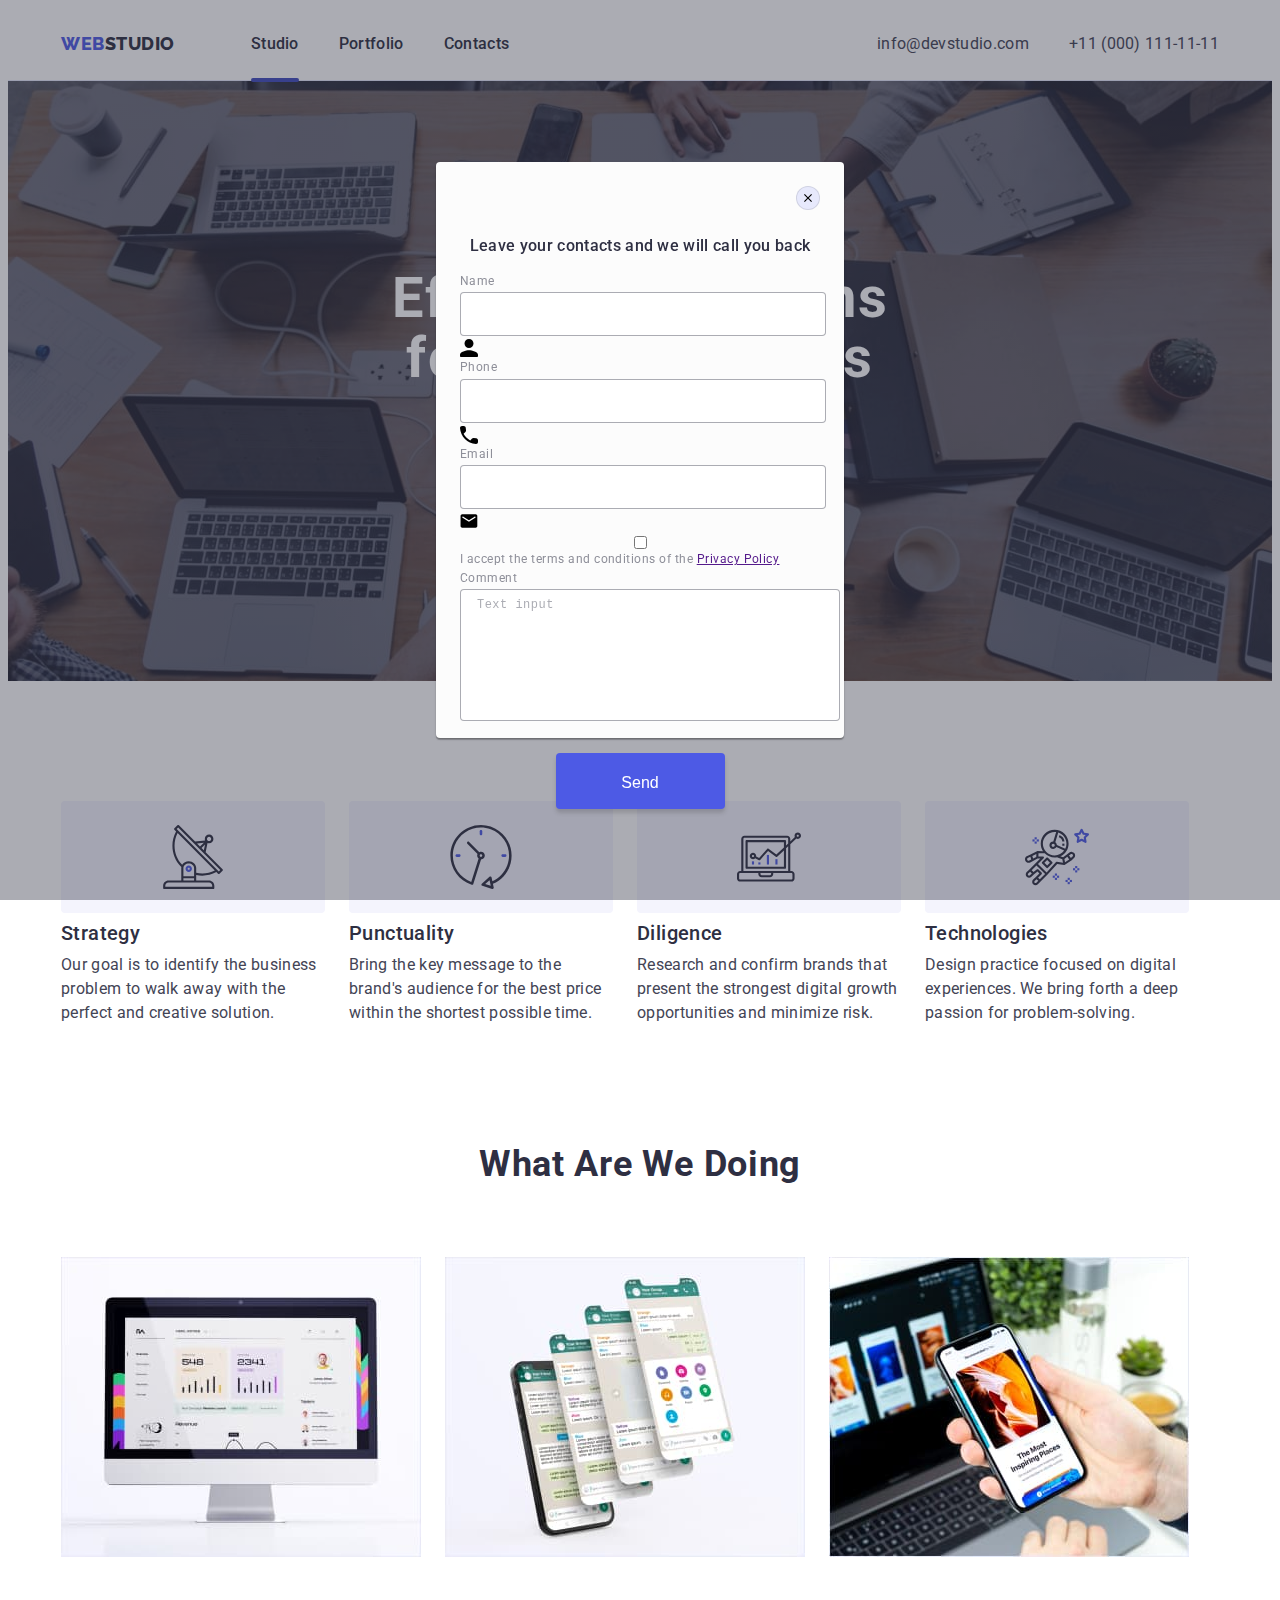
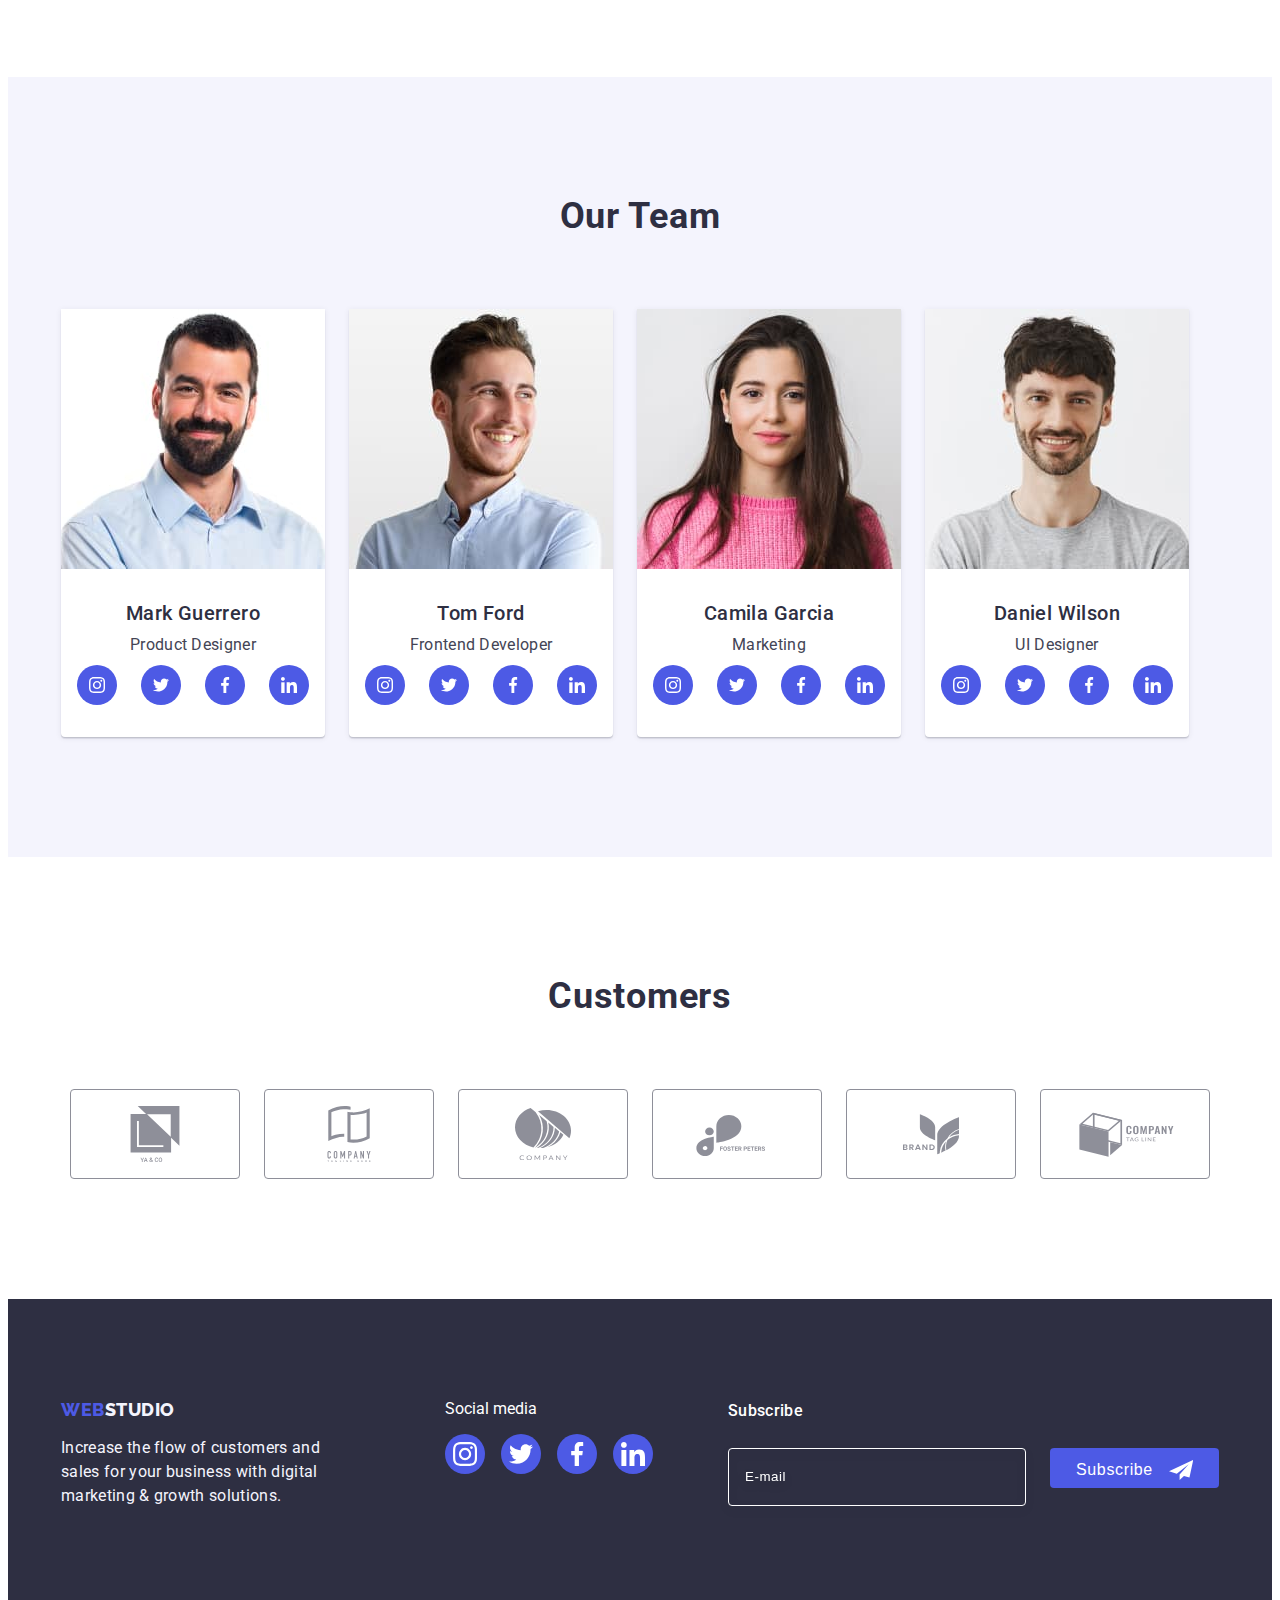
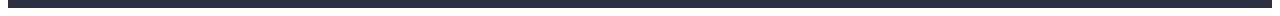
==== index.html @ 8c1f1df4 "homework" ====
<!DOCTYPE html>
<html lang="en">
<head>
    <meta charset="UTF-8">
    <meta http-equiv="X-UA-Compatible" content="IE=edge">
    <meta name="viewport" content="width=device-width, initial-scale=1.0">
    <title>WebStudio</title>
    <link rel="preconnect" href="https://fonts.googleapis.com">
<link rel="preconnect" href="https://fonts.gstatic.com" crossorigin>
<link href="https://fonts.googleapis.com/css2?family=Raleway:wght@800&family=Roboto:wght@400;500;700;900&display=swap" rel="stylesheet">
<link rel="stylesheet" href="https://cdnjs.cloudflare.com/ajax/libs/modern-normalize/1.1.0/modern-normalize.min.css" integrity="sha512-wpPYUAdjBVSE4KJnH1VR1HeZfpl1ub8YT/NKx4PuQ5NmX2tKuGu6U/JRp5y+Y8XG2tV+wKQpNHVUX03MfMFn9Q==" crossorigin="anonymous" referrerpolicy="no-referrer" />
    <link rel="stylesheet" href="./css/styles.css">
</head>
<body>
    <header class="header"><div class="container header-container">
       <nav class="header-nav">  <a class="link logo" href="./index.html"> Web<span class="header-logo" >Studio</span></a>
        <ul class="list header-list">
            <li> <a class="link nav-list current" href="./index.html">Studio</a> </li>
            <li>  <a class="link nav-list" href="./portfolio.html">Portfolio</a> </li>
            <li>  <a class="link nav-list" href="">Contacts</a> </li>
        </ul></nav>
      <address class="adress"> <ul class="list adress-list"><li>
        <a class=" mail link" href="mailto:info@devstudio.com">info@devstudio.com</a></li>
       <li><a class=" mail link" href="tel:+110001111111">+11 (000) 111-11-11</a></li></ul></address> </div>
    </header>
    <main>
        <section class="section-hero"><div class="container">
            <h1 class="title">Effective Solutions
for Your Business</h1>
<button class="hero-button" type="button" data-modal-open>Order Service</button> 
</div>  </section>
        <section class="section section-two"><div class="
            container">
            <h2 hidden class="hidden-title">section2</h2>
<ul class="list list-section-two">
    <li ><a class="advantages-icons"><svg class="advantages-icon"><use href="./images/icons.svg#icon-antenna"></use></svg></a><h3 class="subtitle">Strategy</h3>
    <p class="text">Our goal is to identify the business
problem to walk away with the perfect and creative solution. </p></li>
    <li><a class="advantages-icons"><svg class="advantages-icon"><use href="./images/icons.svg#icon-clock"></use></svg></a><h3 class="subtitle">Punctuality</h3>
    
    <p class="text ">Bring the key message to the brand's audience for the best price within the shortest possible time.</p></li>
    <li><a class="advantages-icons"><svg class="advantages-icon"><use href="./images/icons.svg#icon-diagram"></use></svg></a><h3 class="subtitle">Diligence</h3>
    <p class="text ">Research and confirm brands that present the strongest digital growth opportunities and minimize risk.</p></li>
    <li><a class="advantages-icons"><svg class="advantages-icon"><use href="./images/icons.svg#icon-astronaut"></use></svg></a><h3 class="subtitle">Technologies</h3>
    <p class="text">Design practice focused on digital experiences. We bring forth a deep passion for problem-solving.</p></li>
</ul>
</div> </section>
        <section class="section"><div class="container">
            <h2 class="caption">
            What are we doing
        </h2>
        <ul class="list list-section-three">
            <li class="item-section-three"><img src="./images/comp.jpg" alt="computer" width="360"></li>
            <li class="item-section-three"><img src="./images/phone.jpg" alt="phone" width="360"></li>
            <li class="item-section-three"><img src="./images/phonecomp.jpg" alt="computer and phone " width="360"> </li>
        </ul></div>
    </section>
        <section class=" section section-our-team"><div class="container">
            <h2 class="caption">Our Team</h2>
            <ul class="list list-our-team "><li class="item item-our-team"> <img src="./images/mark.jpg" alt="Mark Guerrero" width="264"><div class="subtitle-our-team"><h3 class="headline">Mark Guerrero</h3><p class="desc">Product Designer</p>
                <ul class="list social-list"><li class=" social-item social-list-list"><a href="" class="social-link link-our-team"><svg width="16px" height="16px" class="social-icon"><use href="./images/icons.svg#icon-instagram"></use></svg></a></li>
                    <li class=" social-item social-list-list"><a href="" class="social-link link-our-team"><svg width="16px" height="16px" class="social-icon"><use href="./images/icons.svg#icon-Group"></use></svg></a></li>
                    <li class=" social-item social-list-list "><a href="" class="social-link link-our-team"><svg width="16px" height="16px" class="social-icon"><use href="./images/icons.svg#icon-facebook"></use></svg></a></li>
                    <li class=" social-item "><a href="" class="social-link link-our-team"><svg width="16px" height="16px" class="social-icon"><use href="./images/icons.svg#icon-linkedin"></use></svg></a></li>
                </ul></div></li>
            <li class="item item item-our-team"><img src="./images/tom.jpg" alt="Tom Ford" width="264"><div class="subtitle-our-team"><h3 class="headline">Tom Ford</h3><p class="desc">Frontend Developer</p>
                
                <ul class="list social-list"><li class=" social-item social-list-list "><a href="" class="social-link link-our-team"><svg width="16px" height="16px" class="social-icon"><use href="./images/icons.svg#icon-instagram"></use></svg></a></li>
                    <li class=" social-item social-list-list "><a href="" class="social-link link-our-team"><svg width="16px" height="16px" class="social-icon"><use href="./images/icons.svg#icon-Group"></use></svg></a></li>
                    <li class=" social-item social-list-list "><a href="" class="social-link link-our-team"><svg width="16px" height="16px" class="social-icon"><use href="./images/icons.svg#icon-facebook"></use></svg></a></li>
                    <li class=" social-item "><a href="" class="social-link link-our-team"><svg width="16px" height="16px" class="social-icon"><use href="./images/icons.svg#icon-linkedin"></use></svg></a></li>
                </ul>
                </div></li>
        <li class="item item item-our-team"><img src="./images/camila.jpg" alt="Camila Garcia" width="264"><div class="subtitle-our-team"><h3 class="headline">Camila Garcia</h3><p class="desc">Marketing</p>
            <ul class="list social-list"><li class=" social-item social-list-list "><a href="" class="social-link link-our-team"><svg width="16px" height="16px" class="social-icon"><use href="./images/icons.svg#icon-instagram"></use></svg></a></li>
                <li class=" social-item social-list-list "><a href="" class="social-link link-our-team"><svg width="16px" height="16px"  class="social-icon"><use href="./images/icons.svg#icon-Group"></use></svg></a></li>
                <li class=" social-item social-list-list "><a href="" class="social-link link-our-team"><svg width="16px" height="16px" class="social-icon"><use href="./images/icons.svg#icon-facebook"></use></svg></a></li>
                <li class=" social-item "><a href="" class="social-link link-our-team"><svg width="16px" height="16px" class="social-icon"><use href="./images/icons.svg#icon-linkedin"></use></svg></a></li>
            </ul>
            </div></li>
    <li class="item item item-our-team"><img src="./images/daniel.jpg" alt="Daniel Wilson" width="264"><div class="subtitle-our-team"><h3 class="headline">Daniel Wilson</h3><p class="desc">UI Designer</p>
        <ul class="list social-list"><li class=" social-item social-list-list "><a href="" class="social-link link-our-team"><svg width="16px" height="16px" class="social-icon"><use href="./images/icons.svg#icon-instagram"></use></svg></a></li>
            <li class=" social-item social-list-list"><a href="" class="social-link link-our-team"><svg width="16px" height="16px" class="social-icon"><use href="./images/icons.svg#icon-Group"></use></svg></a></li>
            <li class=" social-item social-list-list "><a href="" class="social-link link-our-team"><svg width="16px" height="16px" class="social-icon"><use href="./images/icons.svg#icon-facebook"></use></svg></a></li>
            <li class=" social-item "><a href="" class="social-link link-our-team"><svg width="16px" height="16px" class="social-icon"><use href="./images/icons.svg#icon-linkedin"></use></svg></a></li>
        </ul>
       </div></li>
</ul>
</div></section>
<section class="section"><div class="container">
    <h2 class="caption">Customers</h2>
    <ul class="customers-list list">
        <li ><a href="" class="customers-item"><svg class="customers-icon" width="104px" height="56px"><use href="./images/icons.svg#icon-groupone"></use></svg></a></li>
        <li ><a href="" class="customers-item"><svg  class="customers-icon" width="104px" height="56px"><use href="./images/icons.svg#icon-grouptwo"></use></svg></a></li>
        <li ><a href="" class="customers-item"><svg class="customers-icon"  width="104px" height="56px"><use href="./images/icons.svg#icon-groupthree"></use></svg></a></li>
        <li ><a href="" class="customers-item" ><svg class="customers-icon" width="104px" height="56px"><use href="./images/icons.svg#icon-groupfour"></use></svg></a></li>
        <li ><a href="" class="customers-item"><svg class="customers-icon" width="104px" height="56px"><use href="./images/icons.svg#icon-groupfive"></use></svg></a></li>
        <li ><a href="" class="customers-item"><svg  class="customers-icon" width="104px" height="56px"><use href="./images/icons.svg#icon-groupsix"></use></svg></a></li>
    </ul>
</div></section>

    </main>
    <footer class="footer"> <div class="container footer-container"><div class="footer-one"><a class="link logo" href="./index.html"> Web<span class="footer-logo">Studio</span></a>
    <p class="footer-text">Increase the flow of customers and sales for your business with digital marketing & growth solutions.</p></div>
<div class="footer-two"> <p class="text-social-media">Social media</p><ul class="list social-list"><li class=" social-item footer-item"><a href="" class="social-link footer-link"><svg width="24px" height="24px" class="social-icon"><use href="./images/icons.svg#icon-instagram"></use></svg></a></li>
    <li class=" social-item footer-item"><a href="" class="social-link footer-link"><svg width="24px" height="24px" class="social-icon"><use href="./images/icons.svg#icon-Group"></use></svg></a></li>
    <li class=" social-item footer-item"><a href="" class="social-link footer-link"><svg width="24px" height="24px" class="social-icon"><use href="./images/icons.svg#icon-facebook"></use></svg></a></li>
    <li class=" social-item  "><a href="" class="social-link footer-link"><svg width="24px" height="24px" class="social-icon"><use href="./images/icons.svg#icon-linkedin"></use></svg></a></li>
</ul></div>
<div>
<p class="text-subscribe">Subscribe</p>
    <form class="subscribe">
        <label for="user_email" hidden >E-mail</label><input  id="user_email" type="email" name="subscribe-form" placeholder="E-mail" class="subscribe-form"/>
    <button class="footer-button" type="submit">
      Subscribe
        <svg width="24px" height="24px" class="footer-icon"> 
            <use href="./images/icons.svg#icon-icon-send">

            </use>
        </svg>
    </button>
</form></div>
</footer>
<div class="backdrop " data-modal> 
    <div class="modal"> 
        <button type="button" class="modal-close-btn" data-modal-close> 

<svg class="close" width="8"  height="8"><use href="./images/icons.svg#icon-Vector "> </use></svg> </button>
<p class="modal-text">
    Leave your contacts and we will call you back
</p>
<form class="modal-form">
<label for="user_name" class="label-text">Name </label>
<input type="text" name="user_name" id="user_name" class="input-field"/>
<svg class="icon-modal" width="18px" height="24px">
    <use href="./images/icons.svg#icon-Vector-two"></use>
</svg>
<label for="user_phone" class="label-text">Phone</label>
<input type="tel" name="user_phone" id="user_phone" class="input-field"/>
<svg class="icon-modal" width="18px" height="24px">
    <use href="./images/icons.svg#icon-Vector-three"></use>
</svg>
<label for="user_email" class="label-text">Email</label>
<input type="email" name="user_email" id="user_email" class="input-field"/>
<svg class="icon-modal" width="18px" height="24px">
    <use href="./images/icons.svg#icon-Vector-four"></use>
</svg>
<input type="checkbox" name="privacy" id="privacy"/><label class="label-text" name="privacy" for="privacy">I accept the terms and conditions of the <a href=""> Privacy Policy</a></label>
<label class="label-text" for="user_comment">Comment</label>

<textarea placeholder="Text input" class="comment" name="user_comment" id="user_comment"></textarea>
<button type="submit" class="modal-button">Send</button>
</form>
       

    </div>
</div>
<script src="./js/modal.js"></script>
</body>
</html>
---- css/styles.css ----
:root {
    --primary-font:'Roboto', sans-serif;
    --logo-font:'Raleway',sans-serif;
    --text-color:#434455;
    --header-logo:#2E2F42;
    --logo-color:#4D5AE5;
    --footer-logo:#F4F4FD;
    --background-hero--footer-color:#2E2F42;
    --footer-text:#F4F4FD;
    --nav-list-color:#2E2F42;
    --color-footer-hover:#404BBF;
    --hero--text---:#FFFFFF;
    --button-color---: #4D5AE5;
    --background-section--: #F4F4FD;
    --trasform-duration--:250ms;
    ---transition-function--:cubic-bezier(0.4, 0, 0.2, 1);
}
p,h1,h2,h3,h4,h5,h6{
    margin: 0;}

ul{
    margin: 0;
    padding-left: 0;
}
button{
    cursor: pointer;
}
.visually-hidden {
    position: absolute;
    width: 1px;
    height: 1px;
    margin: -1px;
    border: 0;
    padding: 0;
    white-space: nowrap;
    clip-path: inset(100%);
    clip: rect(0 0 0 0);
    overflow: hidden;
  }
  
img {
    display: block;
     max-width: 100%;
     height: auto;
  }

.list{
    list-style: none;}
.link{
    text-decoration: none;}
body{
    font-family: var(--primary-font);
    color: var(--text-color);
background-color: var(--hero--text---);}

.container
{ 
   width:  1158px;
  padding:0 15px;
    margin: 0 auto;
  
}

   /*--------------------------HEADER----------------------------------*/
   .header{
    background-color:var(--hero--text---);
    border-bottom:1px solid #E7E9FC;
    padding-top: 24px;
    padding-bottom: 24px;
   }
   .header-container{
    display: flex;
    align-items: center;
   }
   .header-nav{
    display: flex;
  align-items: center;
  margin-right: auto;
   }
   .header-list{
    display: flex;
    gap: 40px;
    

   }
   .adress-list{
    display: flex;
    gap: 40px;
   }
   .logo{
    font-family:var(--logo-font);
font-weight: 800;
font-size: 18px;
line-height:1.17;
align-items: center;
letter-spacing: 0.03em;
text-transform: uppercase;
color:var(--logo-color);
margin-right: 76px;
   }
.header-logo{
 
color:var(--header-logo) ;
}
.nav-list{
font-weight:500;
font-size: 16px;
line-height:1.5;
letter-spacing: 0.02em;
color:var(--nav-list-color) ;
transition: color var(--trasform-duration--) var(---transition-function--); 
}
.nav-list:hover,
.nav-list:focus{
    color: var(--color-footer-hover);
}
.adress{font-style:inherit;
   
}
.mail{
    font-size: 16px;
    line-height: 1.5; 
    letter-spacing: 0.02em; 
    color: var(--text-color); 
    transition: color var(--trasform-duration--) var(---transition-function--);  
}
.mail:hover,
.mail:focus{
    color: var(--color-footer-hover);
}
.current{position: relative;

}
.current::after{
    content:'';
    position: absolute;
    left: 0;
    width: 100%;
    height: 4px;
    background: #404BBF;
    top: 44px;
border-radius: 2px;
}



/*-------FOOTER-----------*/
.footer-logo{
color: var(--footer-logo);
}
.footer{
background-color: var(--background-hero--footer-color);
padding-top:100px;
padding-bottom: 100px;


}
.footer-container{
    display: flex;
  
}
.footer-one{
    margin-right: 120px;
}
.footer-two{
    margin-right: 75px;
}
.text-social-media{
    color: #FFFFFF;
    margin-bottom: 16px;
}


.footer-text{

font-size: 16px;
line-height:1.5;
letter-spacing: 0.02em;
color:var(--footer-text);
margin-top: 16px;
max-width: 264px;
}
.footer-item{
    margin-right:16px;
}
.footer-link{
    background-color:  #4D5AE5;
    transition:background-color var(--trasform-duration--) var(---transition-function--) ;
}
.footer-link:hover,
.footer-link:focus{
    background-color:  #31D0AA;
}
.text-subscribe{
    font-weight: 500;
font-size: 16px;
line-height: 1.5;
letter-spacing: 0.02em;
color: #FFFFFF;
display: block;
margin-bottom: 25px;
}
.footer-button{
    font-weight: 500;
font-size: 16px;
line-height: 1.5;
letter-spacing: 0.04em;
color: #FFFFFF;
background: #4D5AE5;
border-radius: 4px;
padding: 8px 24px;
height: 40px;
min-width: 165px;
display: flex;
border-color:transparent;
transition:background-color var(--trasform-duration--) var(---transition-function--)


}
.footer-button:focus,
.footer-button:hover
{
background-color: #404BBF;;
}


.footer-icon{
    fill: #FFFFFF;
    margin-left: 16px;
}
.subscribe{
  display: flex;
  gap:24px;
}
.subscribe-form{
    background-color: transparent;
    border: 1px solid #FFFFFF;
filter: drop-shadow(0px 4px 4px rgba(0, 0, 0, 0.15));
border-radius: 4px;
width:264px ;
height: 40px;
padding: 8px 16px;
}
.subscribe-form::placeholder{
    color: #FFFFFF;
    line-height:1.5;
    letter-spacing: 0.04em;
}
.subscribe-form{
    color: #FFFFFF;
    line-height:1.5;
    letter-spacing: 0.04em;
}

/*-----INDEX-------------*/
.section{
    padding-top: 120px;
    padding-bottom: 120px;
}
/*-----HERO----------*/
.section-hero{background-color: var(--background-hero--footer-color);
    padding:188px 0;
    background-image: linear-gradient(rgba(46, 47, 66, 0.7), rgba(46, 47, 66, 0.7)), url(../images/heroimg.jpg);
    background-size:cover;
background-position: center;
    background-repeat: no-repeat;
    max-width: 1440px;
    margin: 0 auto;
  


}
.title{
    
font-size: 56px;
line-height:1.07;
text-align: center;
letter-spacing: 0.02em;
color:var(--hero--text---) ;
margin: 0 auto 48px;
width: 496px;

}
.hero-button{color: var(--hero--text---);
    font-family:inherit;
    font-weight: 500;
    font-size: 16px;
    line-height: 1.5;   
padding: 16px 32px;
border: transparent;
border-radius: 4px;
min-width: 169px;
display: block;
margin: 0 auto;
  
    letter-spacing: 0.04em;
    background-color: var(--button-color---);
    cursor: pointer;
    transition: background-color var(--trasform-duration--) var(---transition-function--) ;

}
.hero-button:hover,
.hero-button:focus{
    background-color:var(--color-footer-hover);
}
/*----------SECTION2--------*/
.advantages-icon{
    width: 64px;
    height: 64px;
    
}
.advantages-icons{
    background: #F4F4FD;
border-radius: 4px;
    display: block;
    width: 264px;
    height: 112px;
   display: flex;
   align-items:center;
   justify-content: center;
    margin-bottom: 8px;
    
   
}
.section-two{
    padding-bottom: 0;
}
.list-section-two{
    display: flex;
    gap: 24px;
   
}
.subtitle{
    font-weight: 500;
font-size: 20px;
line-height: 1.2;
letter-spacing: 0.02em;
color: var(--nav-list-color);
}
.text{
    font-size: 16px;
    line-height:1.5;
    letter-spacing: 0.02em;
width: 264px;
margin-top: 8px;
}
/*------SECTION3----------*/
.list-section-three{
    margin-top: 72px;
    display: flex;
    gap: 24px;

}
.item-section-three{
    width:calc((100%-48px)/3);
}
.caption{
    font-weight: 700;
font-size: 36px;
line-height:1.11;
text-align: center;
letter-spacing: 0.02em;
text-transform: capitalize;
color:var(--nav-list-color);

}
.section-our-team{
    background-color:var(--background-section--);
}

.item
{background-color: var(--hero--text---);

}
.headline{
    font-weight: 500;
font-size: 20px;
line-height:1.2;
text-align: center;
letter-spacing: 0.02em;
color: var(--nav-list-color);
}
.desc{
   
font-size: 16px;
line-height: 1.5;
text-align: center;
letter-spacing: 0.02em;
}

/*----------SECTION4-------------*/
.list-our-team{
    margin-top: 72px;
    display: flex;
    gap:24px;
}
.item-our-team{
    width: calc((100%-72px)/4);
    border-radius: 0px 0px 4px 4px;
    box-shadow: 0px 1px 6px rgba(46, 47, 66, 0.08), 0px 1px 1px rgba(46, 47, 66, 0.16), 0px 2px 1px rgba(46, 47, 66, 0.08);
}
.subtitle-our-team{
    padding:32px 16px;
}
.headline{
    margin-bottom: 8px;
}
.social-list{
    margin-top: 8px;
    display: flex;
    justify-content: center;
    
}
.social-list-list{
    margin-right: 24px;
}

.social-item {
width: 40px;
height: 40px;
}
.social-link{
    width: 100%;
    height: 100%;
   
    border-radius: 50%;
    display: flex;
  align-items: center;
  justify-content: center;
  
}
.link-our-team{background: #4D5AE5;
    transition:  background-color var(--trasform-duration--) var(---transition-function--) ;

}
.social-icon{

    fill: #FFFFFF;
}
.link-our-team:hover,
.link-our-team:focus{
    background-color: #404BBF;
}
/*-----------SECTION5----------*/
.customers-list{
    margin-top: 72px;
    display: flex;
gap: 24px;
align-items: center;
justify-content: center;
}
.customers-item{
    
    display: flex;
    align-items: center;
    justify-content: center;
    width:168px;
    height: 88px;
    border: 1px solid #8E8F99;
    border-radius: 4px;
color:#8E8F99;
    
}
.customers-icon{

fill: currentColor;
transition:border var(--trasform-duration--) var(---transition-function--), color var(--trasform-duration--) var(---transition-function--) ;
}
.customers-item:hover,
.customers-item:focus{
    border: 1px solid #404BBF;
    color: #404BBF;
}

/*----------PORTFOLIO-------*/
.list-button{
    display: flex;
    gap: 24px;
    
    margin-bottom: 72px;
    justify-content: center;
   
}
.button-portfolio{font-family: inherit;
    font-weight: 500;
    font-size: 16px;
    line-height:1.5;
     display: flex;
    align-items: center;
    text-align: center;
    letter-spacing: 0.04em;  
    color:var(--button-color---);
    background-color:var(--background-section--);
    cursor: pointer;
    border: 1px solid #E7E9FC;
border-radius: 4px;
padding: 12px 24px;
transition:color var(--trasform-duration--) var(---transition-function--), background-color var(--trasform-duration--) var(---transition-function--)
,box-shadow var(--trasform-duration--) var(---transition-function--), border var(--trasform-duration--) var(---transition-function--) ;

}
.button-portfolio:focus,
.button-portfolio:hover{
    color:var(--hero--text---);
    background-color: var(--color-footer-hover);
    box-shadow: 0px 3px 1px rgba(0, 0, 0, 0.1), 0px 2px 1px rgba(0, 0, 0, 0.08), 0px 2px 2px rgba(0, 0, 0, 0.12);
    border:1px solid #404BBF ;
    
}
.list-portfolio{
    display: flex;
    padding-bottom: 120px;
    flex-wrap: wrap;
    row-gap: 48px;
    column-gap: 24px;
    
}
.item-portfolio {
    width:calc((100%-48px)/3) ;
    
    
}

.link-portfolio{
    display:block;
    width: 360px;
    transform:box-shadow var(--trasform-duration--) var(---transition-function--) ;
   
}
.link-portfolio:hover,
.link-portfolio:focus{
    
box-shadow: 0px 1px 6px rgba(46, 47, 66, 0.08), 0px 1px 1px rgba(46, 47, 66, 0.16), 0px 2px 1px rgba(46, 47, 66, 0.08);
}

.subtitle-portfolio{
    border: 1px solid #E7E9FC;
    padding-top: 32px;
    padding-bottom: 32px;
    padding-left: 16px;
} 
.section-portfolio{
    padding-top: 96px;
    padding-bottom: 120px;
}
.text-relative{
    font-size: 16px;
line-height:1.5;
letter-spacing: 0.02em;
color: #F4F4FD;
background-color: #4D5AE5;
width: 100%;
height: 100%;
position: absolute;
left: 0;
top: 0;;
padding-top: 40px;
padding-left: 32px;
padding-right: 32px;
transform: translate(0, 100%);


}
.portfolio-cards{
    position:relative;
    overflow: hidden;
   
}
.link-portfolio .text-relative{transition: transform var(--trasform-duration--) var(---transition-function--) ;

}


.link-portfolio:hover .text-relative,
.link-portfolio:focus .text-relative{
    transform: translate(0,0);

}
.backdrop{
    position: fixed;
    z-index: 100;
    top: 0;
    left: 0;
    width: 100%;
    height: 100%;
    background-color: rgba(46, 47, 66, 0.4);
    

}
.backdrop.is-hidden{
   
    opacity: 0;
    visibility: hidden;
    pointer-events: none;
}
.modal{
   
    position: absolute;
    top:50%;
    left: 50%;
    transform: translate(-50%,-50%) scale(1);
    background: #FCFCFC;
box-shadow: 0px 1px 1px rgba(0, 0, 0, 0.14), 0px 1px 3px rgba(0, 0, 0, 0.12), 0px 2px 1px rgba(0, 0, 0, 0.2);
border-radius: 4px;
width: 408px;
height: 576px;
transition: transform var(--trasform-duration--) var(---transition-function--);
}
.modal-close-btn{
    position: absolute;
    top: 24px;
    right: 24px;
    width: 24px;
    height: 24px;
    background: #E7E9FC;
    border: 1px solid rgba(0, 0, 0, 0.1);
    border-radius: 50%;
    display: flex;
    justify-content: center;
    align-items: center;
    transition: background-color var(--trasform-duration--) var(---transition-function--) ;
}
.modal-close-btn:hover,
.modal-close-btn:focus{
    background-color: #404BBF;

}
.backdrop.is-hidden .modal{
  
    transform: translate(-50%,-50%) scale(0);
    
}
.close{
    transition:fill var(--trasform-duration--) var(---transition-function--);
}
.modal-close-btn:hover .close,
.modal-close-btn:focus .close {
    fill: #FFFFFF;

}
.modal-text{
    font-weight: 500;
font-size: 16px;
line-height: 1.5;
text-align: center;
letter-spacing: 0.02em;
color: #2E2F42;
padding-top: 72px;
margin-bottom: 16px;
}
.modal-form{
    display: flex;
    flex-direction: column;
    margin-right: 24px;
    margin-left: 24px;

}
.label-text{
    font-size: 12px;
line-height: 1.2;
letter-spacing: 0.04em;
color: #8E8F99;
margin-bottom: 4px;
}
.input-field{
    height: 40px;
    width: 360px;
    border: 1px solid rgba(46, 47, 66, 0.4);
border-radius: 4px;
}
.comment{
    resize: none;
    width: 360px;
height: 120px;
border: 1px solid rgba(46, 47, 66, 0.4);
border-radius: 4px;
padding-top: 8px;
padding-left: 16px;
margin-bottom: 32px;
}
.comment::placeholder{
font-size: 12px;
line-height: 14px;
letter-spacing: 0.04em;
color: rgba(46, 47, 66, 0.4);
}
.modal-button{
    font-weight: 500;
font-size: 16px;
line-height: 1.5;
color: #FFFFFF;
    background: #4D5AE5;
box-shadow: 0px 4px 4px rgba(0, 0, 0, 0.15);
border-radius: 4px;
padding: 16px 32px;
border-color: transparent;
height: 56px;
width: 169px;
margin: 0 auto;
}
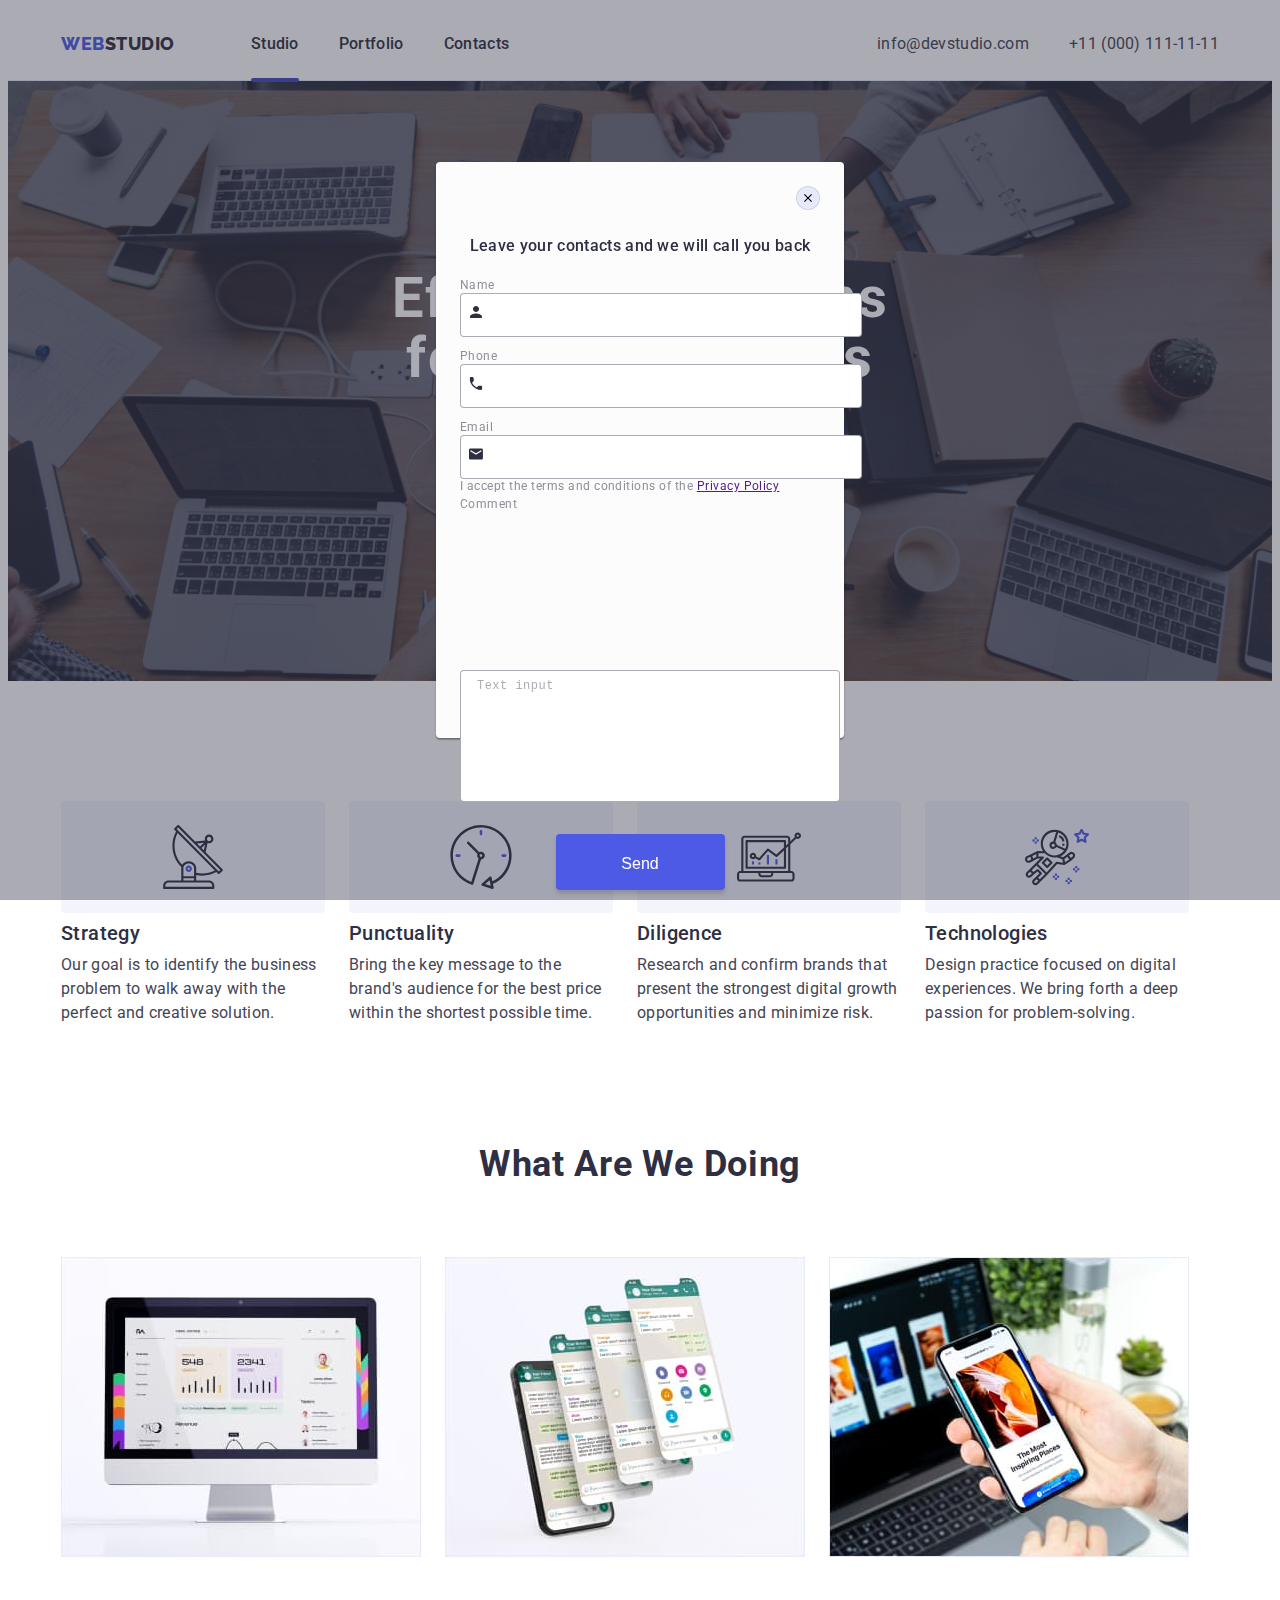
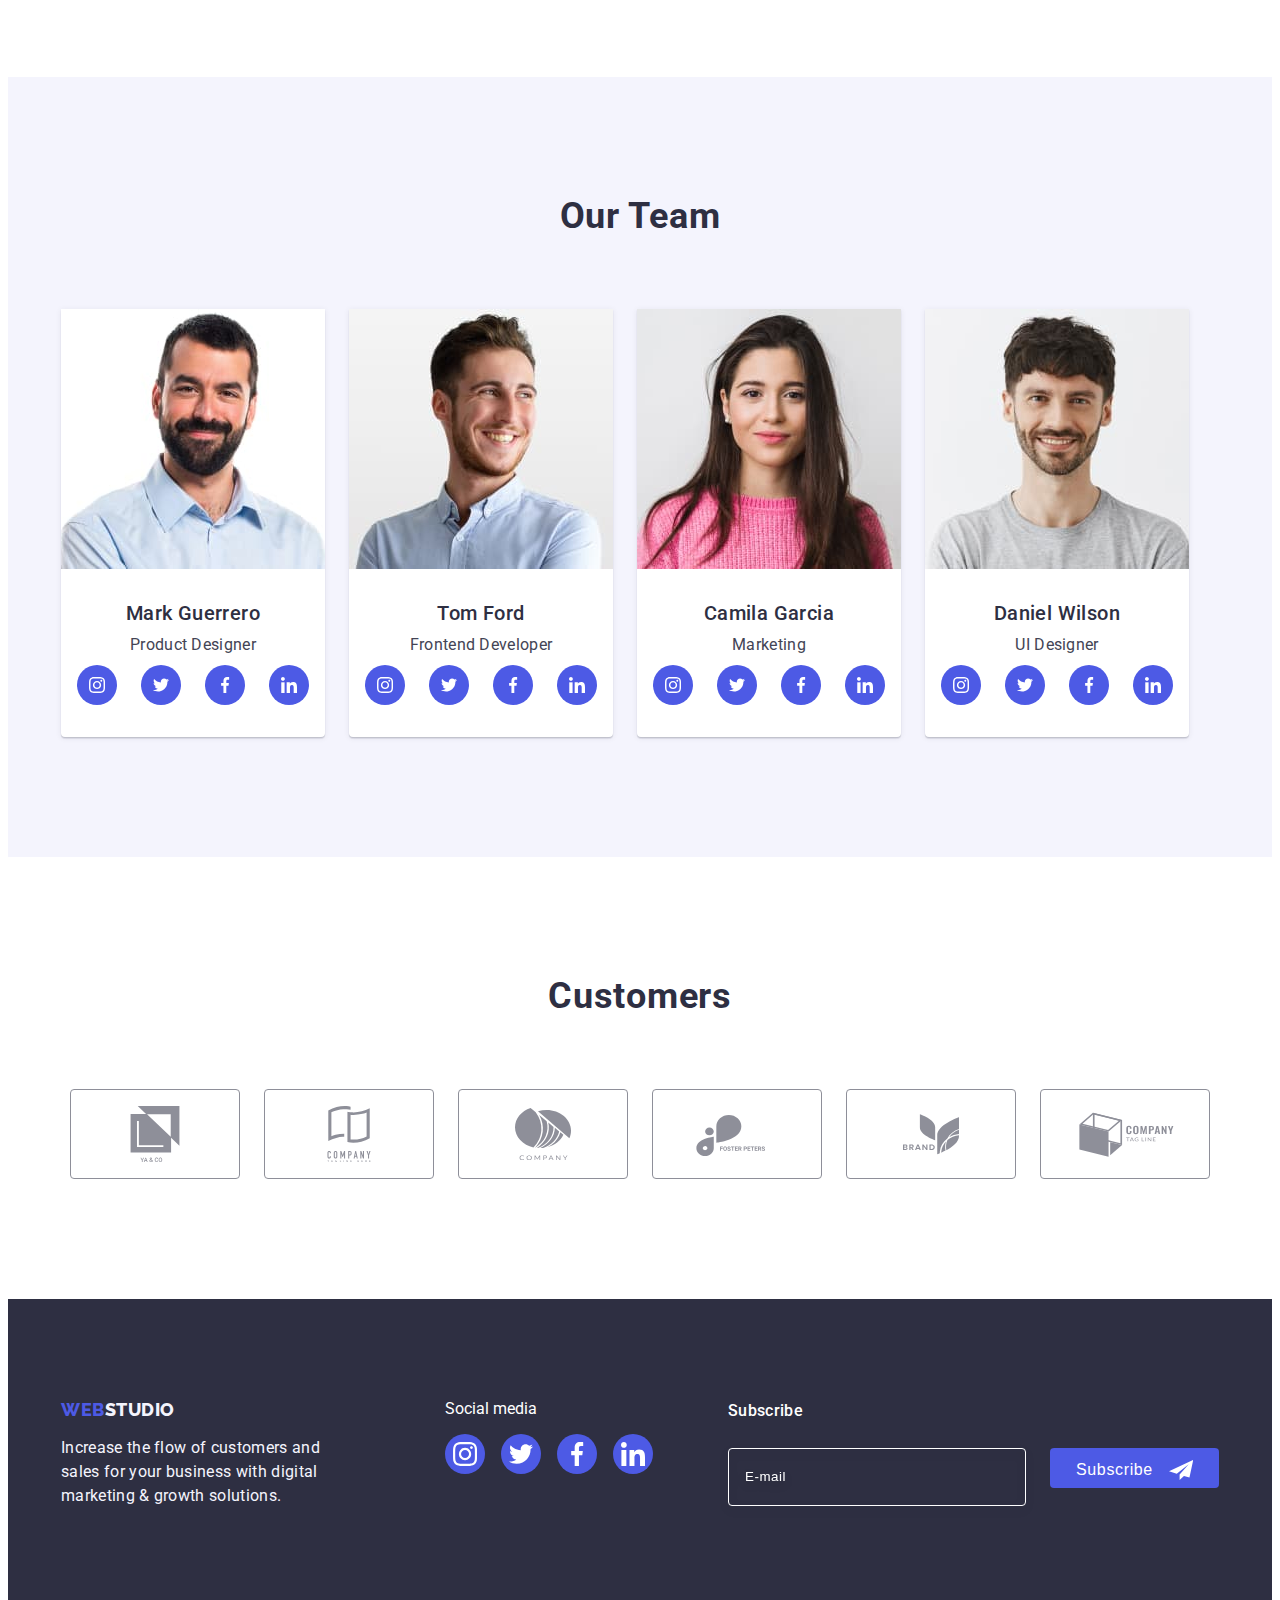
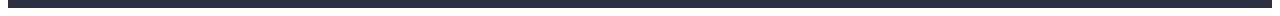
==== commit ab8ac461: "homework" ====
--- a/index.html
+++ b/index.html
@@ -129,25 +129,34 @@
 <p class="modal-text">
     Leave your contacts and we will call you back
 </p>
-<form class="modal-form">
+<form class="modal-form"><div class="form-wrapper">
 <label for="user_name" class="label-text">Name </label>
 <input type="text" name="user_name" id="user_name" class="input-field"/>
-<svg class="icon-modal" width="18px" height="24px">
+<svg class="icon-modal" width="12px" height="12px">
     <use href="./images/icons.svg#icon-Vector-two"></use>
-</svg>
+</svg></div>
+<div class="form-wrapper">
 <label for="user_phone" class="label-text">Phone</label>
 <input type="tel" name="user_phone" id="user_phone" class="input-field"/>
-<svg class="icon-modal" width="18px" height="24px">
+<svg class="icon-modal" width="13px" height="13px">
     <use href="./images/icons.svg#icon-Vector-three"></use>
-</svg>
+</svg></div>
+<div class="form-wrapper" >
 <label for="user_email" class="label-text">Email</label>
 <input type="email" name="user_email" id="user_email" class="input-field"/>
-<svg class="icon-modal" width="18px" height="24px">
+<svg class="icon-modal" width="15px" height="12px">
     <use href="./images/icons.svg#icon-Vector-four"></use>
 </svg>
-<input type="checkbox" name="privacy" id="privacy"/><label class="label-text" name="privacy" for="privacy">I accept the terms and conditions of the <a href=""> Privacy Policy</a></label>
+</div>
+<input type="checkbox" name="privacy" id="privacy" hidden/><label class="label-text" name="privacy" for="privacy">I accept the terms and conditions of the <a href=""> Privacy Policy</a></label>
 <label class="label-text" for="user_comment">Comment</label>
-
+<span>
+    <svg>
+        <use>
+            
+        </use>
+    </svg>
+</span>
 <textarea placeholder="Text input" class="comment" name="user_comment" id="user_comment"></textarea>
 <button type="submit" class="modal-button">Send</button>
 </form>
--- a/css/styles.css
+++ b/css/styles.css
@@ -605,6 +605,8 @@
 width: 408px;
 height: 576px;
 transition: transform var(--trasform-duration--) var(---transition-function--);
+
+
 }
 .modal-close-btn{
     position: absolute;
@@ -646,7 +648,7 @@
 letter-spacing: 0.02em;
 color: #2E2F42;
 padding-top: 72px;
-margin-bottom: 16px;
+margin-bottom: 8px;
 }
 .modal-form{
     display: flex;
@@ -661,12 +663,15 @@
 letter-spacing: 0.04em;
 color: #8E8F99;
 margin-bottom: 4px;
+
 }
 .input-field{
     height: 40px;
     width: 360px;
     border: 1px solid rgba(46, 47, 66, 0.4);
 border-radius: 4px;
+padding-left: 38px;
+transition: border var(--trasform-duration--) var(---transition-function--);
 }
 .comment{
     resize: none;
@@ -696,5 +701,38 @@
 border-color: transparent;
 height: 56px;
 width: 169px;
-margin: 0 auto;
-}+margin-left: auto;
+margin-right: auto;
+
+
+
+}
+.form-wrapper{
+    position: relative;
+    margin-top: 8px;
+}
+
+
+.icon-modal{
+    position: absolute;
+    top:50%;
+    left:16px;
+    transform:translate(-50%);
+    fill: #2E2F42;
+    
+    
+}
+
+.input-field:focus{
+    outline:none;
+border: 1px solid #4D5AE5;
+}
+
+.input-field:focus+.icon-modal{
+    fill: #4D5AE5;
+}
+
+
+
+
+
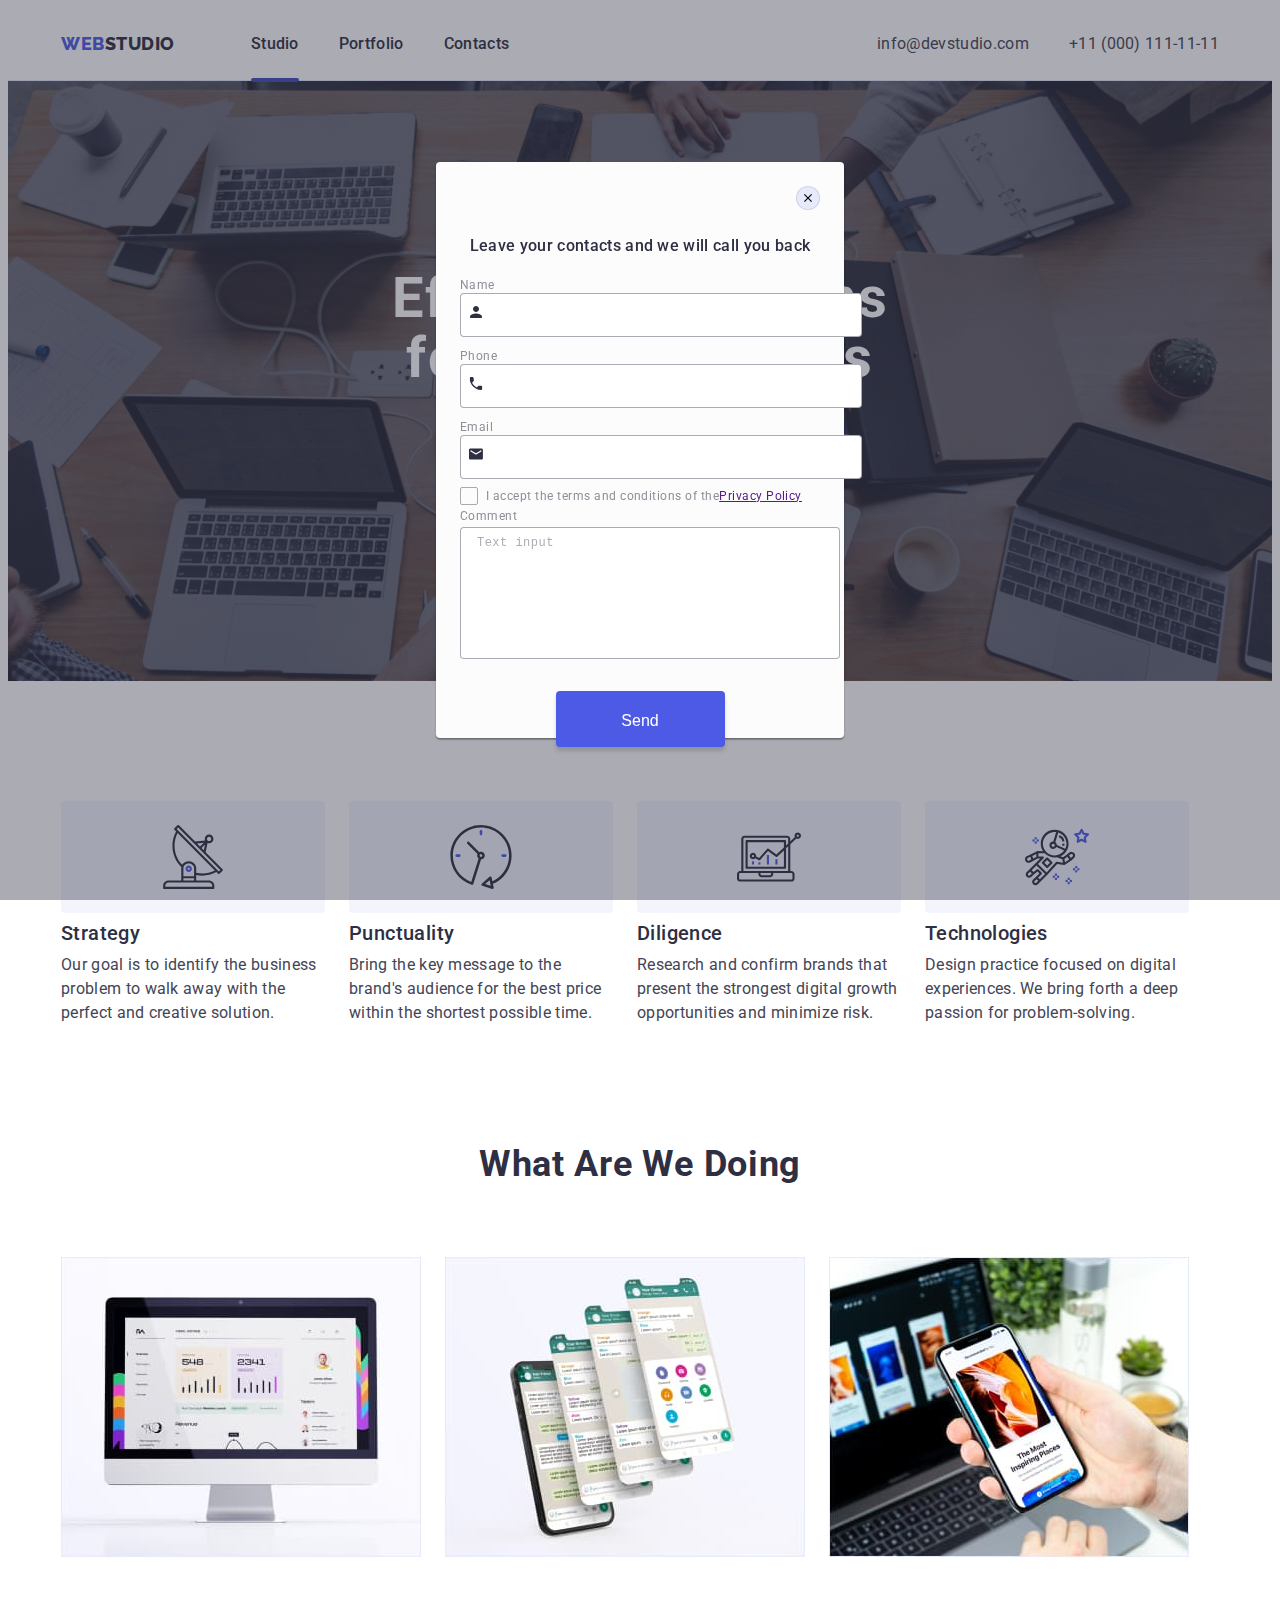
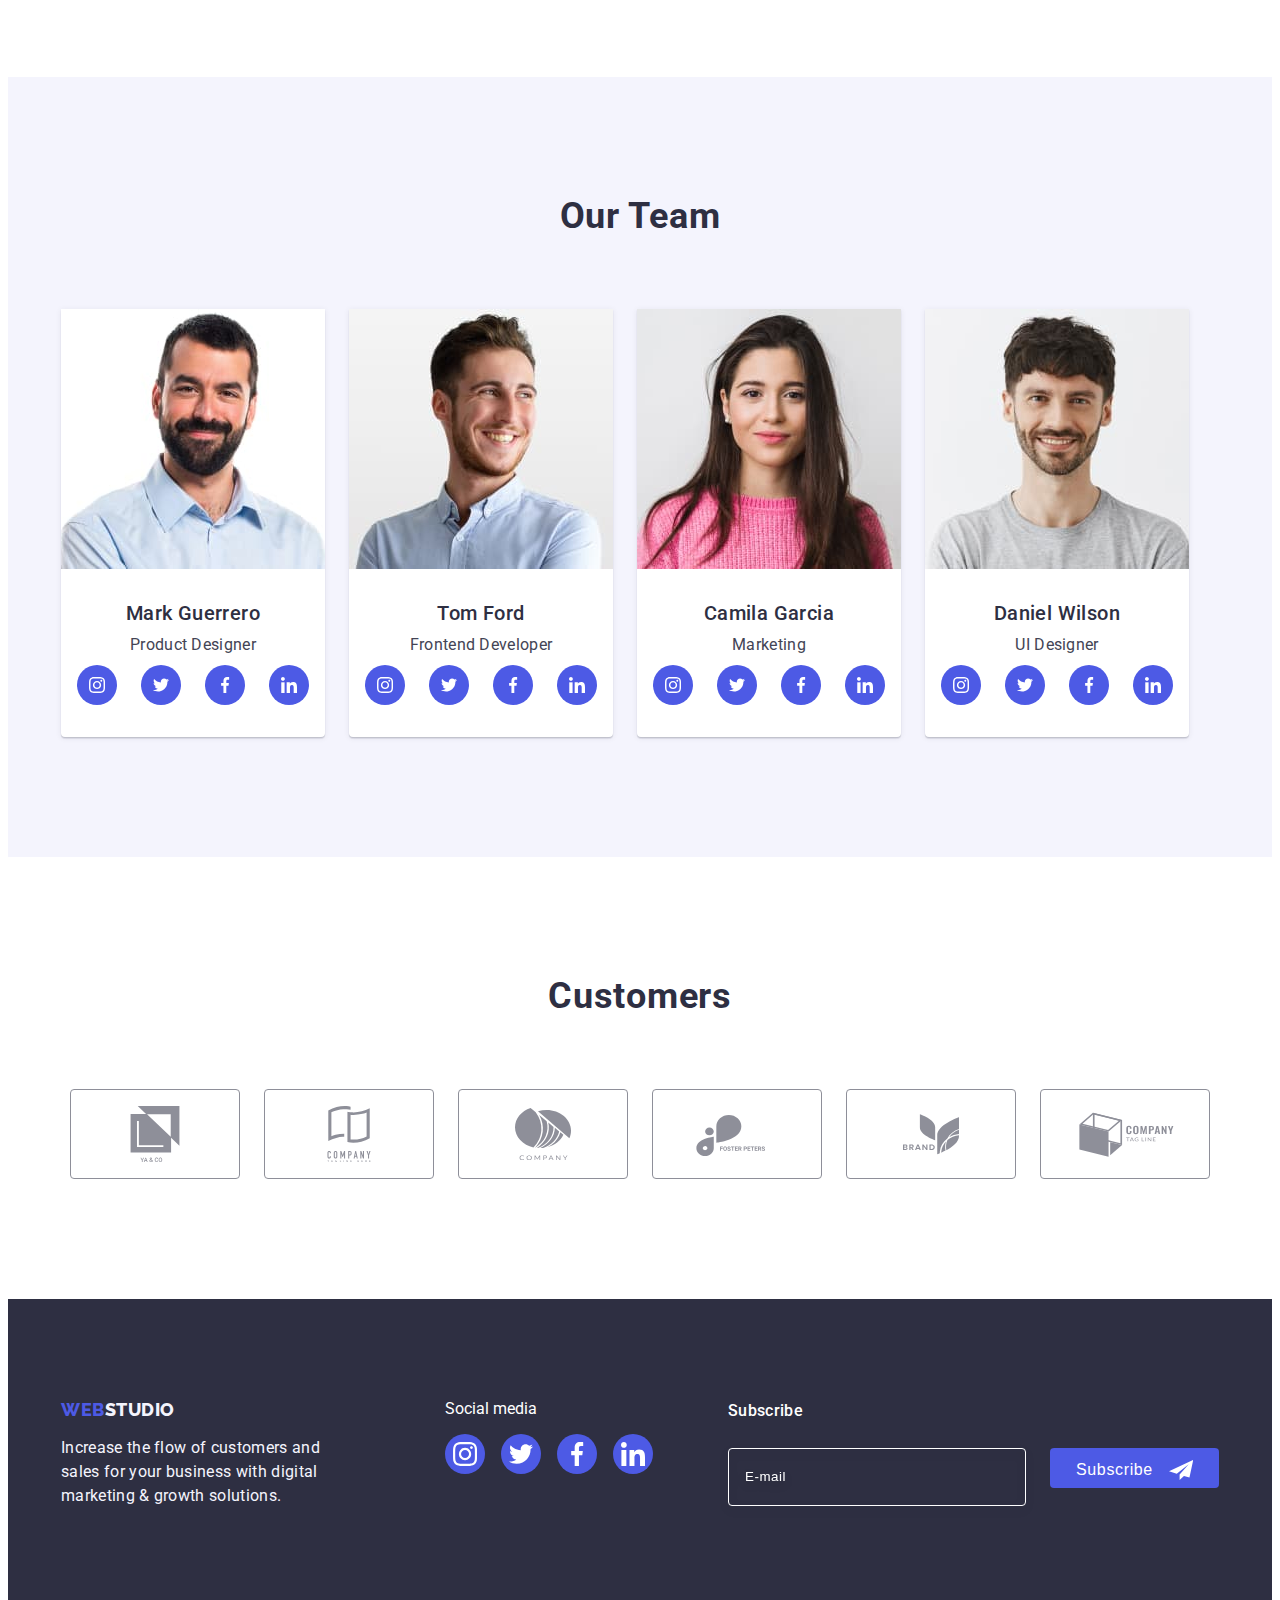
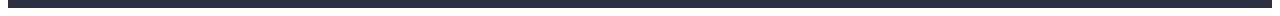
==== commit 64fb33d4: "homework" ====
--- a/index.html
+++ b/index.html
@@ -148,15 +148,19 @@
     <use href="./images/icons.svg#icon-Vector-four"></use>
 </svg>
 </div>
-<input type="checkbox" name="privacy" id="privacy" hidden/><label class="label-text" name="privacy" for="privacy">I accept the terms and conditions of the <a href=""> Privacy Policy</a></label>
-<label class="label-text" for="user_comment">Comment</label>
-<span>
-    <svg>
-        <use>
-            
+<input class="input-check visually-hidden" type="checkbox" name="privacy" id="privacy"/>
+<label class="label-text checktext"  name="privacy" for="privacy">
+   
+
+<span >
+    <svg width="10px" height="8px" >
+        <use href="./images/icons.svg#icon-Vector-" >
+
         </use>
     </svg>
 </span>
+I accept the terms and conditions of the <a href=""> Privacy Policy</a></label>
+<label class="label-text" for="user_comment">Comment</label>
 <textarea placeholder="Text input" class="comment" name="user_comment" id="user_comment"></textarea>
 <button type="submit" class="modal-button">Send</button>
 </form>
--- a/css/styles.css
+++ b/css/styles.css
@@ -731,8 +731,51 @@
 .input-field:focus+.icon-modal{
     fill: #4D5AE5;
 }
-
-
-
-
-
+.checktext {
+    font-size: 12px;
+    display: flex;
+    align-items: center;
+    margin-top: 8px;
+   
+    
+  }
+
+  .checktext span {
+    width: 16px;
+    height: 16px;
+    border: 1px solid rgba(46, 47, 66, 0.4);
+    border-radius: 2px;
+    margin-right: 8px;
+    display: flex;
+    align-items: center;
+    justify-content: center;
+    fill: transparent;
+    transition:background-color var(--trasform-duration--) var(---transition-function--) ;
+  transition: fill var(--trasform-duration--) var(---transition-function--);
+}
+  .input-check:checked + .checktext span{
+    background-color: #404BBF;
+    border-color:none  ;
+    fill: #F4F4FD;
+
+  }
+     .input-check:focus + .checktext span{
+        border-color:#404BBF ;
+     }
+     .visually-hidden {
+        position: absolute;
+        width: 1px;
+        height: 1px;
+        margin: -1px;
+        border: 0;
+        padding: 0;
+        white-space: nowrap;
+        clip-path: inset(100%);
+        clip: rect(0 0 0 0);
+        overflow: hidden;
+      }
+
+
+
+
+
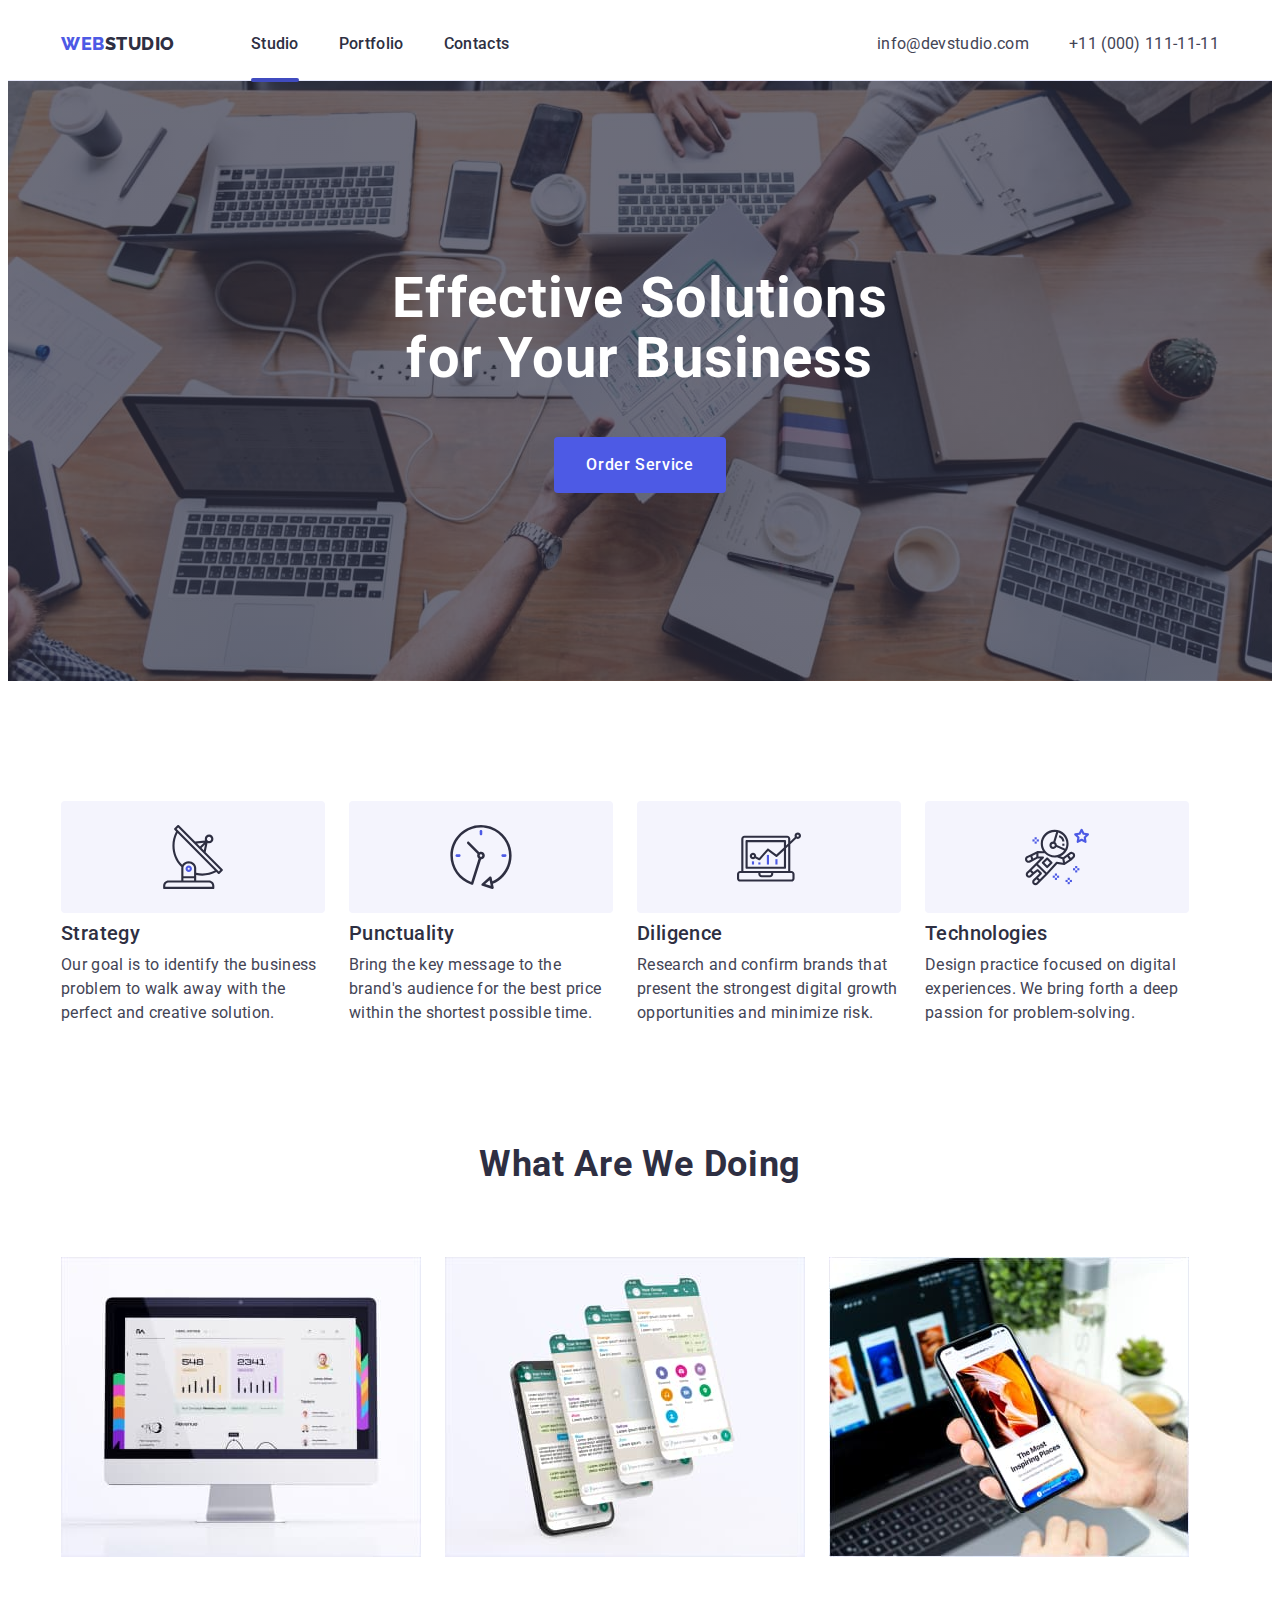
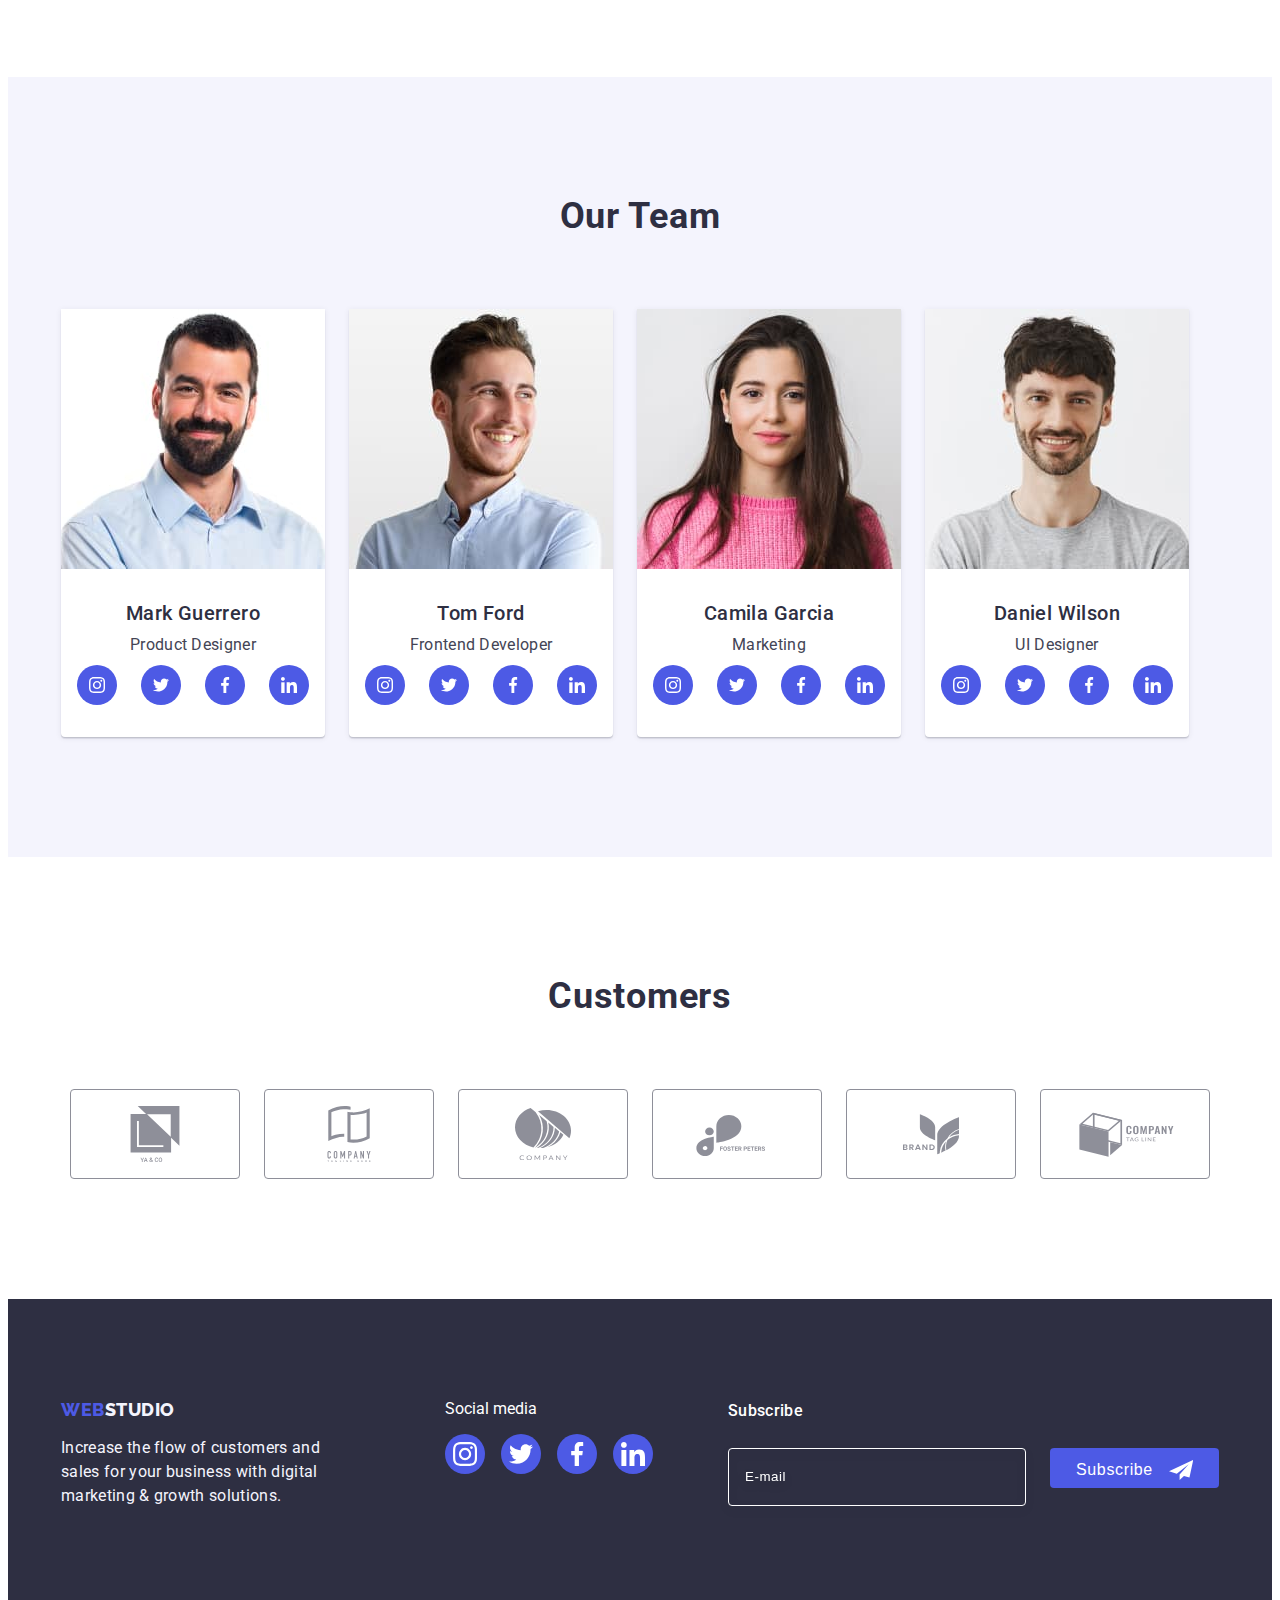
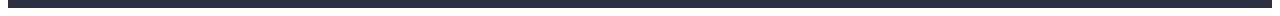
==== commit d3e4b5f1: "Update index.html" ====
--- a/index.html
+++ b/index.html
@@ -121,7 +121,7 @@
     </button>
 </form></div>
 </footer>
-<div class="backdrop " data-modal> 
+<div class="backdrop is-hidden" data-modal> 
     <div class="modal"> 
         <button type="button" class="modal-close-btn" data-modal-close> 
 
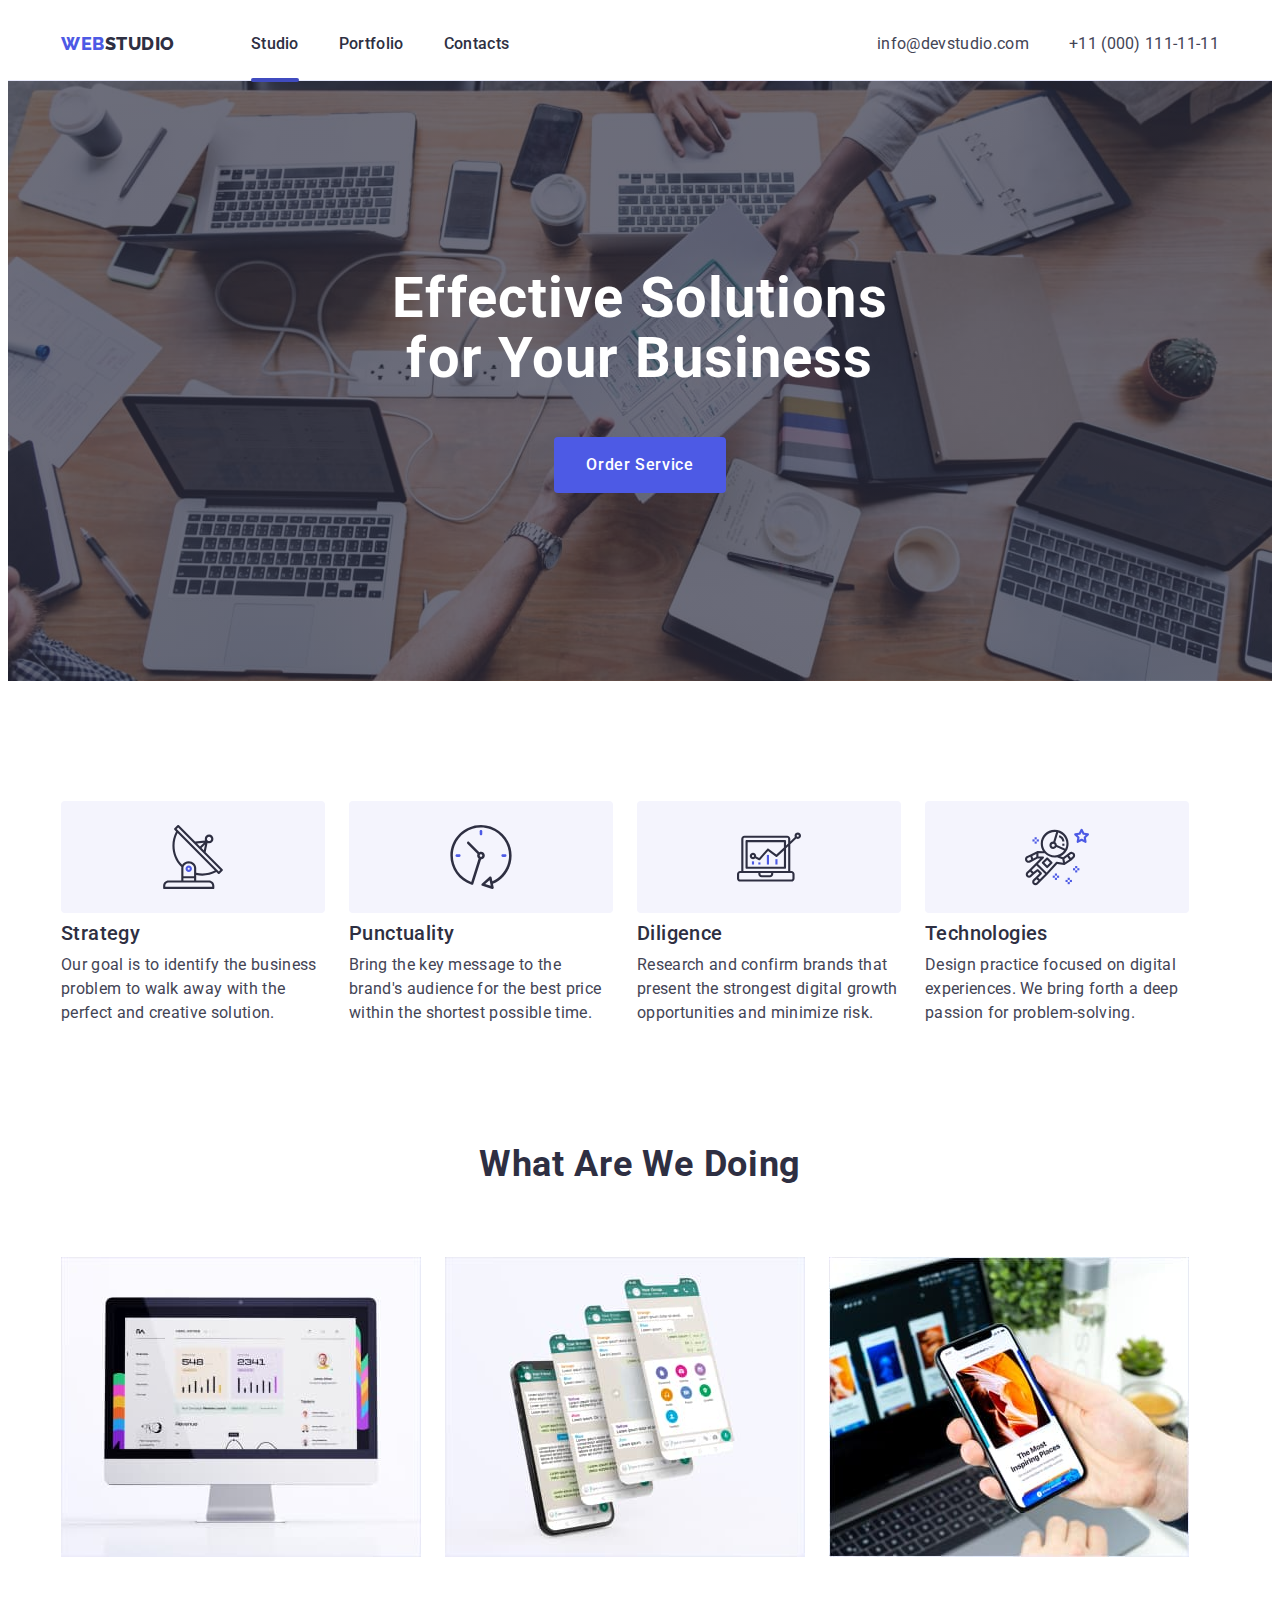
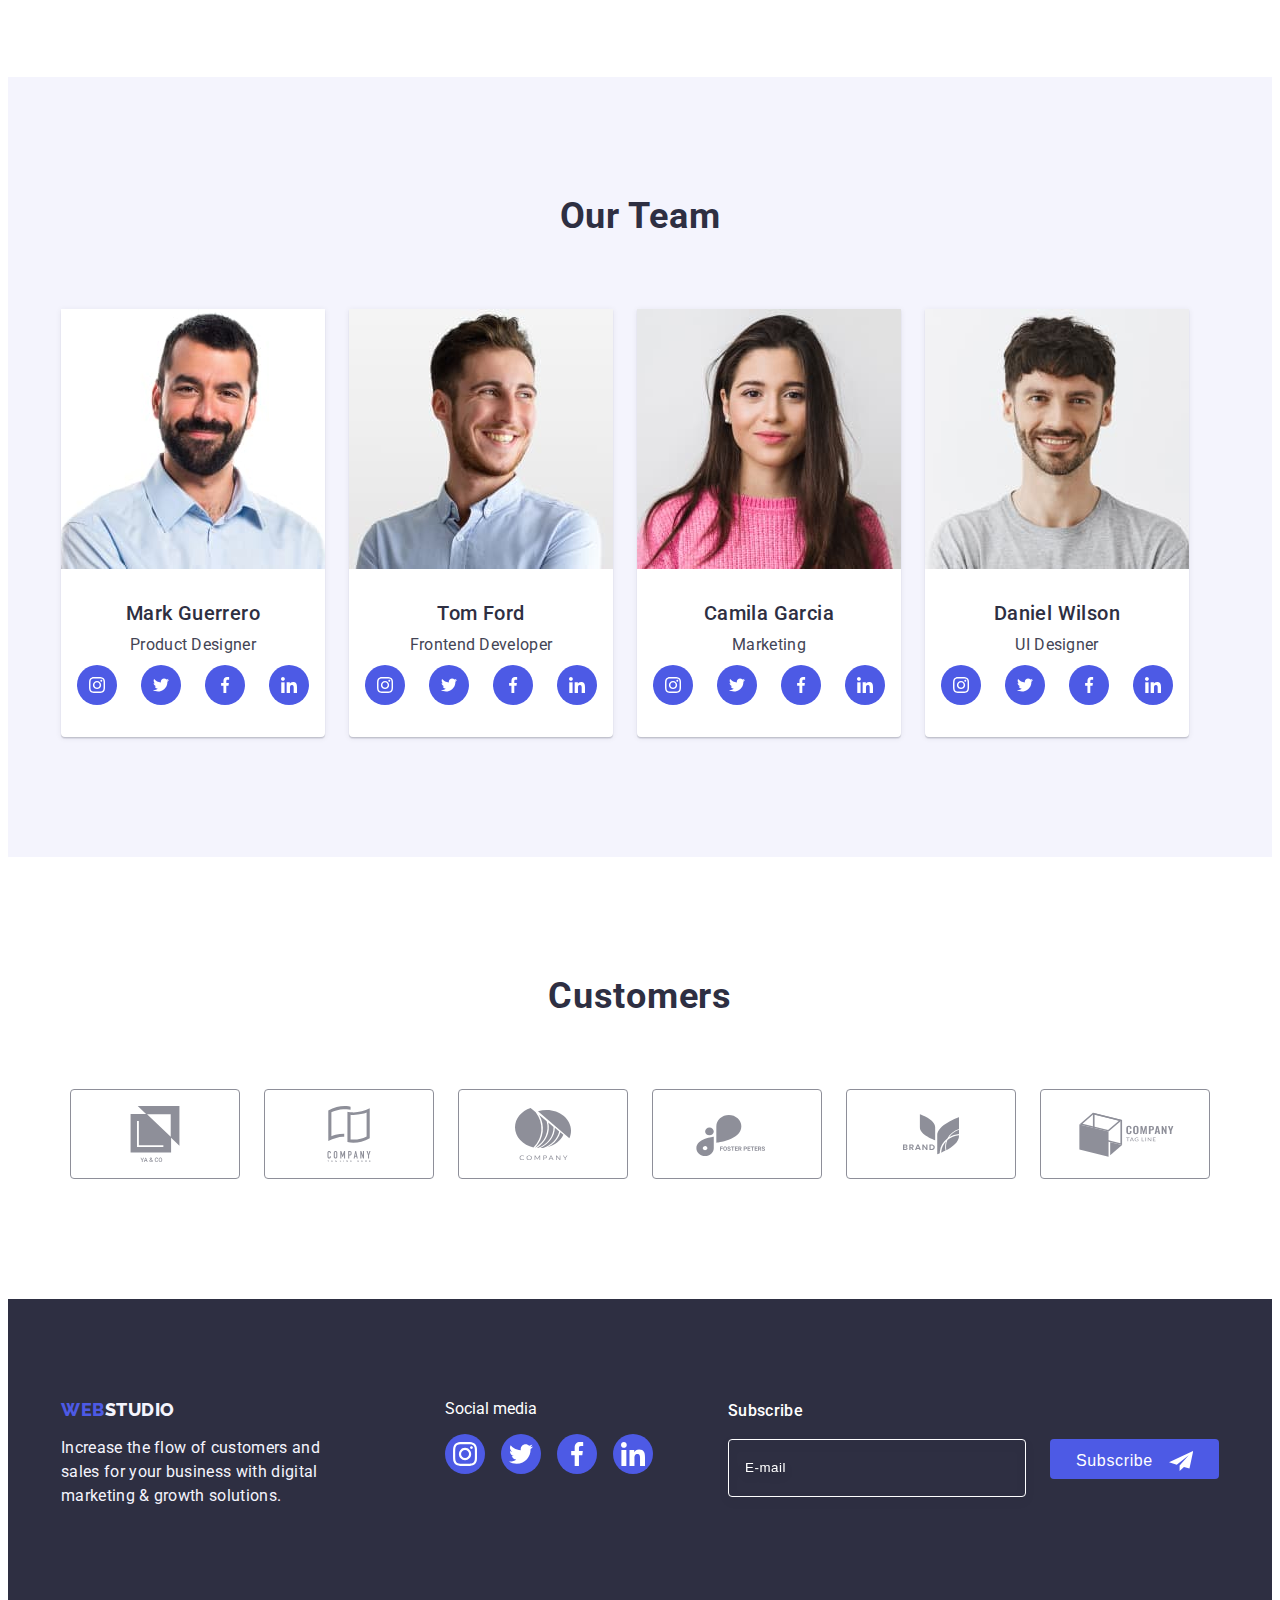
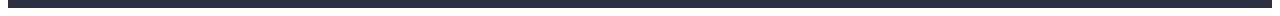
==== commit 84357c87: "homework" ====
--- a/index.html
+++ b/index.html
@@ -110,7 +110,8 @@
 <div>
 <p class="text-subscribe">Subscribe</p>
     <form class="subscribe">
-        <label for="user_email" hidden >E-mail</label><input  id="user_email" type="email" name="subscribe-form" placeholder="E-mail" class="subscribe-form"/>
+        <label for="user_email" hidden >E-mail</label>
+        <input  id="user_email" type="email" name="subscribe-form" placeholder="E-mail" class="subscribe-form"/>
     <button class="footer-button" type="submit">
       Subscribe
         <svg width="24px" height="24px" class="footer-icon"> 
@@ -148,6 +149,9 @@
     <use href="./images/icons.svg#icon-Vector-four"></use>
 </svg>
 </div>
+
+<label class="label-text" for="user_comment">Comment</label>
+<textarea placeholder="Text input" class="comment" name="user_comment" id="user_comment"></textarea>
 <input class="input-check visually-hidden" type="checkbox" name="privacy" id="privacy"/>
 <label class="label-text checktext"  name="privacy" for="privacy">
    
@@ -159,9 +163,7 @@
         </use>
     </svg>
 </span>
-I accept the terms and conditions of the <a href=""> Privacy Policy</a></label>
-<label class="label-text" for="user_comment">Comment</label>
-<textarea placeholder="Text input" class="comment" name="user_comment" id="user_comment"></textarea>
+I accept the terms and conditions of the &nbsp;<a class="privacy-link" href=""> Privacy Policy</a></label>
 <button type="submit" class="modal-button">Send</button>
 </form>
        
--- a/css/styles.css
+++ b/css/styles.css
@@ -198,7 +198,7 @@
 letter-spacing: 0.02em;
 color: #FFFFFF;
 display: block;
-margin-bottom: 25px;
+margin-bottom: 16px;
 }
 .footer-button{
     font-weight: 500;
@@ -671,6 +671,7 @@
     border: 1px solid rgba(46, 47, 66, 0.4);
 border-radius: 4px;
 padding-left: 38px;
+margin-top: 4px;
 transition: border var(--trasform-duration--) var(---transition-function--);
 }
 .comment{
@@ -681,7 +682,7 @@
 border-radius: 4px;
 padding-top: 8px;
 padding-left: 16px;
-margin-bottom: 32px;
+
 }
 .comment::placeholder{
 font-size: 12px;
@@ -703,6 +704,7 @@
 width: 169px;
 margin-left: auto;
 margin-right: auto;
+margin-top: 24px;
 
 
 
@@ -715,9 +717,9 @@
 
 .icon-modal{
     position: absolute;
-    top:50%;
+    top:58%;
     left:16px;
-    transform:translate(-50%);
+    transform:translate(-58%);
     fill: #2E2F42;
     
     
@@ -774,8 +776,12 @@
         clip: rect(0 0 0 0);
         overflow: hidden;
       }
-
-
-
-
-
+      .privacy-link{
+        color: rgba(77, 90, 229, 1);
+        margin-left: ;
+      }
+
+
+
+
+
